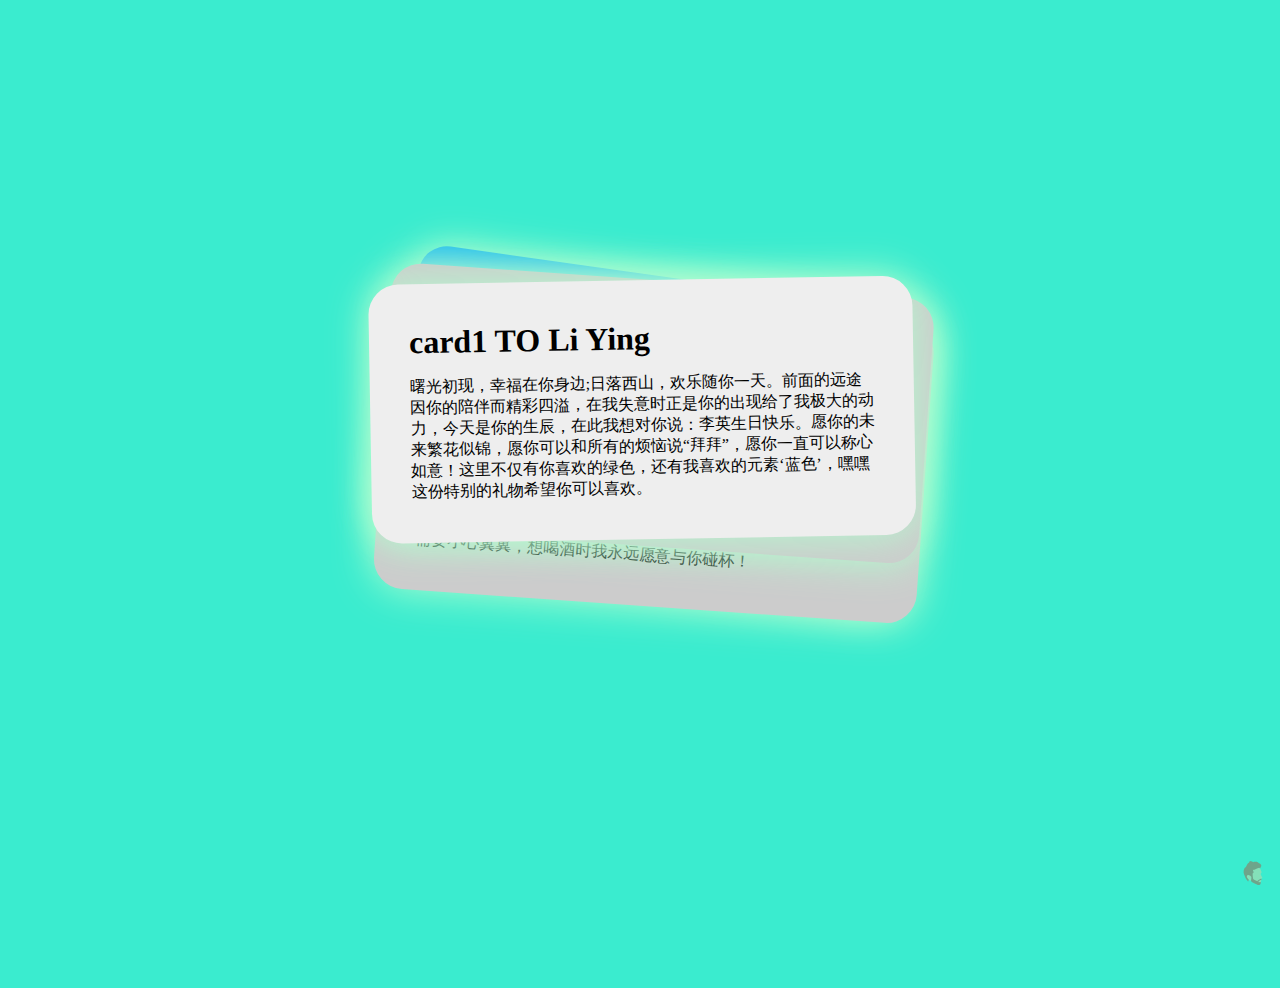
==== blessing.html @ 1820d343 "Add files via upload" ====
﻿<!DOCTYPE html>
<html lang="en">
<head>
    <meta charset="UTF-8">
    <title>祝福</title>

    <link rel="stylesheet" href="css\style_card.css">

</head>
<body>
    <!-- partial:index.partial.html -->
    <ul class="cards">

        <li class="card">
            <h1>card1 TO Li Ying</h1>

            <p>曙光初现，幸福在你身边;日落西山，欢乐随你一天。前面的远途因你的陪伴而精彩四溢，在我失意时正是你的出现给了我极大的动力，今天是你的生辰，在此我想对你说：李英生日快乐。愿你的未来繁花似锦，愿你可以和所有的烦恼说“拜拜”，愿你一直可以称心如意！这里不仅有你喜欢的绿色，还有我喜欢的元素‘蓝色’，嘿嘿这份特别的礼物希望你可以喜欢。</p>
        </li>
        <li class="card">
            <h1>card2 李英生日快乐哈 </h1>
            <p>这是我陪你过的第一个生日，同时也是你的18岁生日，愿我们的友谊在不同的班级里熠熠生辉！！在这个车遥马急的时代，很高兴能够遇到到你，我们能在千万的人海里相遇很不容易，我也很珍惜。李英我们相识于2022的8月5日，虽然啊我们相识的时间不是特别特别长，但路漫漫其修远兮嘛，我们的未来可期嘿嘿，希望未来都有我们。时间驶过，万物变化，唯你我友谊不变，我会一直在。</p>
        </li>
        <li class="card">
            <h1>Card3 friend</h1>
            <p>我们之间从一开始的熟悉，到现在这么亲近的朋友。不管我们有没有见面，希望我们都还是想老样子，无话不说，一直可以笑得那样的开心。虽然我不能为你做决定，但要是你有委屈，不开心了就跟我说说，朋友嘛就是排忧解难的。我觉得身边有你这样温柔的朋友，我真的好幸福，我从来没有感觉到朋友可以给我带来我曾想不到的，在我的认识里，朋友就是借钱，遇到危险找朋友的（哭笑）。李英记得：无论开心或者苦闷，我都愿意听你倾诉，我们不需要小心翼翼，想喝酒时我永远愿意与你碰杯！</p>
        </li>
        <li class="card">
            <h1>Card4 life</h1>
            <p>现在跟你说说哈：我代号博士的由来，就是一次英语课，那个英语老师不是我们班的，然后有个问题就我回答了上了，那个英语老师就说我是‘博士’从此他们就叫我博士，哈哈哈，具体经过呢我在微信上给你说哈。还有哦：也许以后我们不会常常联系，但我不会忘记我的朋友的。‘你未必万丈光芒，但你温暖有光’，‘彼方尚有荣光在，少年不惧岁月长’，生日快乐李英，希望你的生日我都不会缺席。背景音乐应该听的清楚吧，是写给你偶像羽生结弦的，希望你能喜欢（开心）。希望你在大学里找个心仪的男孩子，然后让他一直保护你（憨笑）。Ending:Happy Birthday,Li ying!! Thanks.</p>
        </li>
    </ul>



    


    <!-- partial -->
   <audio preload autoplay loop id="music">
        <source src="music\music.mp3" type="audio/mpeg">
   </audio>
   


    <script src='js\cash.min.js'></script>
    <script src='js\epmrgO.js'></script>
    <script src="js\blessingscript.js"></script>
</body>
</html>
<script type="text/javascript">
    window.onload = function(){
             setInterval("toggleSound()",1);
        }

    function toggleSound() {
                var music = document.getElementById("music");//获取ID  
                if (music.paused) { //判读是否播放  
                    music.paused=false;
                    music.play(); //没有就播放 
                }    
        }
</script>
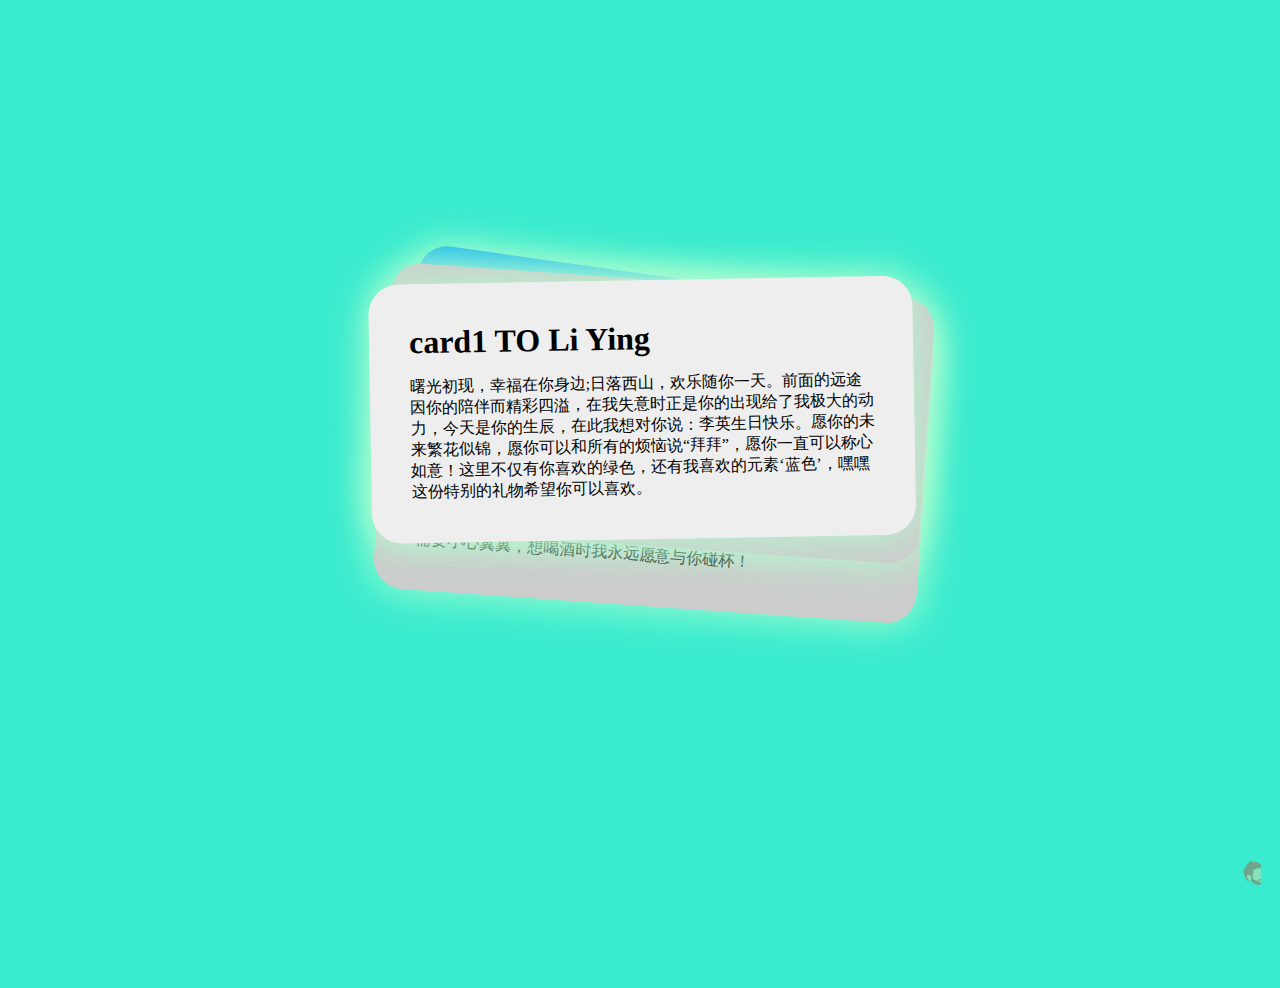
==== commit b68a8ca2: "Update blessing.html" ====
--- a/blessing.html
+++ b/blessing.html
@@ -26,9 +26,10 @@
         </li>
         <li class="card">
             <h1>Card4 life</h1>
-            <p>现在跟你说说哈：我代号博士的由来，就是一次英语课，那个英语老师不是我们班的，然后有个问题就我回答了上了，那个英语老师就说我是‘博士’从此他们就叫我博士，哈哈哈，具体经过呢我在微信上给你说哈。还有哦：也许以后我们不会常常联系，但我不会忘记我的朋友的。‘你未必万丈光芒，但你温暖有光’，‘彼方尚有荣光在，少年不惧岁月长’，生日快乐李英，希望你的生日我都不会缺席。背景音乐应该听的清楚吧，是写给你偶像羽生结弦的，希望你能喜欢（开心）。希望你在大学里找个心仪的男孩子，然后让他一直保护你（憨笑）。Ending:Happy Birthday,Li ying!! Thanks.</p>
+            <p>现在跟你说说哈：我代号博士的由来，就是一次英语课，那个英语老师不是我们班的，然后有个问题就我回答了上了，那个英语老师就说我是‘博士’从此他们就叫我博士，哈哈哈，具体经过呢我在微信上给你说哈。还有哦：也许以后我们不会常常联系，但我不会忘记我的朋友的。‘你未必万丈光芒，但你温暖有光’，‘彼方尚有荣光在，少年不惧岁月长’，生日快乐李英，希望你的生日我都不会缺席。背景音乐应该听的清楚吧，是写给你偶像羽生结弦的，希望你能喜欢（开心）。Ending:Happy Birthday,Li ying!! Thanks.</p>
         </li>
     </ul>
+
 
 
 
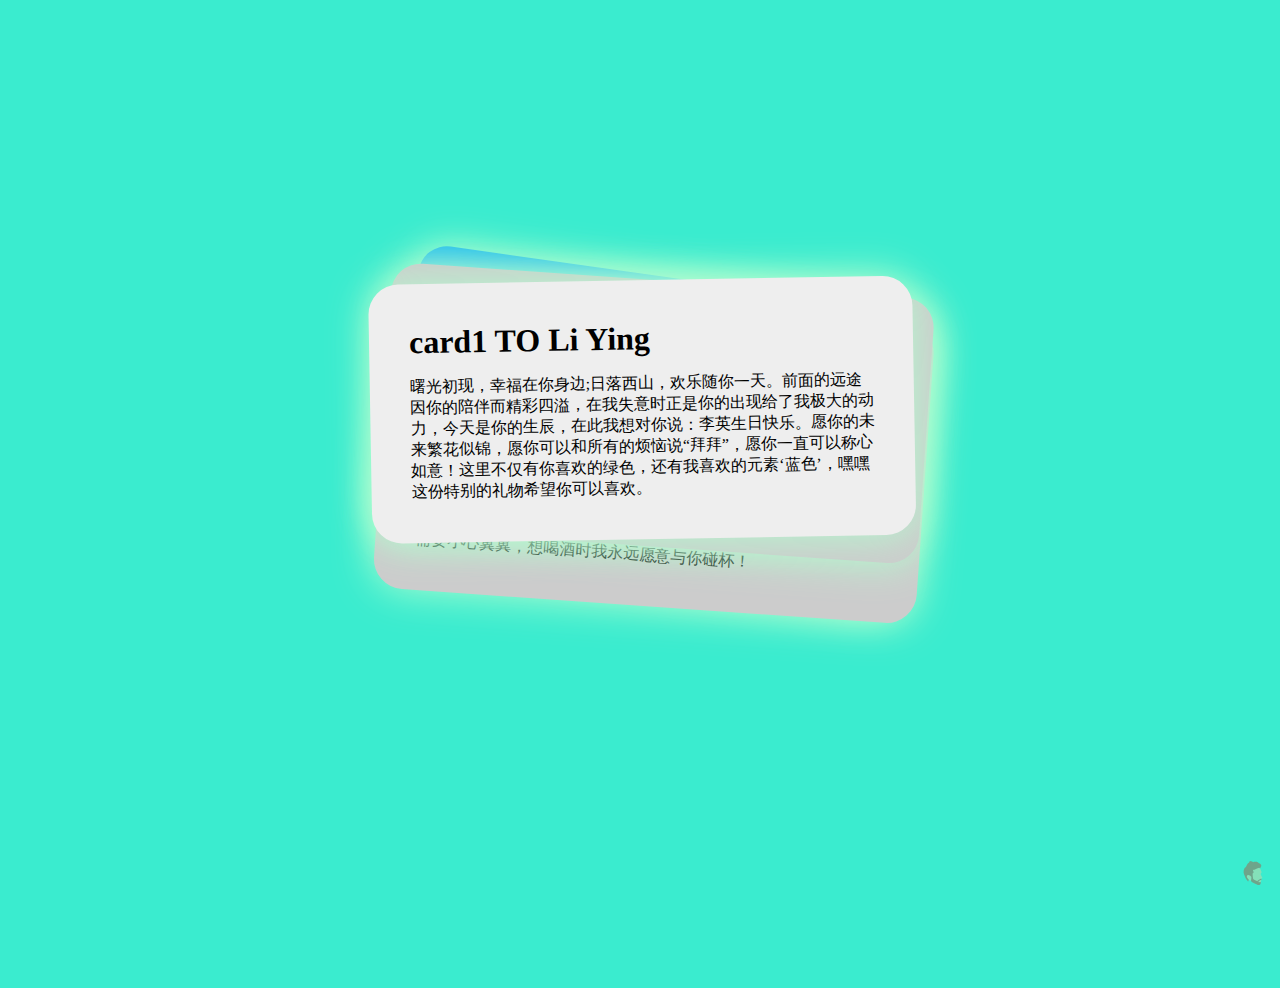
==== commit 7462ccc1: "Update blessing.html" ====
--- a/blessing.html
+++ b/blessing.html
@@ -26,7 +26,7 @@
         </li>
         <li class="card">
             <h1>Card4 life</h1>
-            <p>现在跟你说说哈：我代号博士的由来，就是一次英语课，那个英语老师不是我们班的，然后有个问题就我回答了上了，那个英语老师就说我是‘博士’从此他们就叫我博士，哈哈哈，具体经过呢我在微信上给你说哈。还有哦：也许以后我们不会常常联系，但我不会忘记我的朋友的。‘你未必万丈光芒，但你温暖有光’，‘彼方尚有荣光在，少年不惧岁月长’，生日快乐李英，希望你的生日我都不会缺席。背景音乐应该听的清楚吧，是写给你偶像羽生结弦的，希望你能喜欢（开心）。Ending:Happy Birthday,Li ying!! Thanks.</p>
+            <p>现在跟你说说哈：我代号博士的由来，就是一次英语课，那个英语老师不是我们班的，然后有个问题就我回答了上了，那个英语老师就说我是‘博士’从此他们就叫我博士，哈哈哈，具体经过呢我在微信上给你说哈。还有哦：也许以后我们不会常常联系，但我不会忘记我的朋友的。‘你未必万丈光芒，但你温暖有光’，‘彼方尚有荣光在，少年不惧岁月长’，生日快乐李英，希望你的生日我都不会缺席。背景音乐应该听的清楚吧，是写给你偶像羽生结弦的，希望你能喜欢（开心）。你是我始料不及的遇见，也是我突如其来的欢喜。Ending:Happy Birthday,Li ying!! Thanks.</p>
         </li>
     </ul>
 
@@ -34,6 +34,7 @@
 
 
     
+
 
 
     <!-- partial -->
